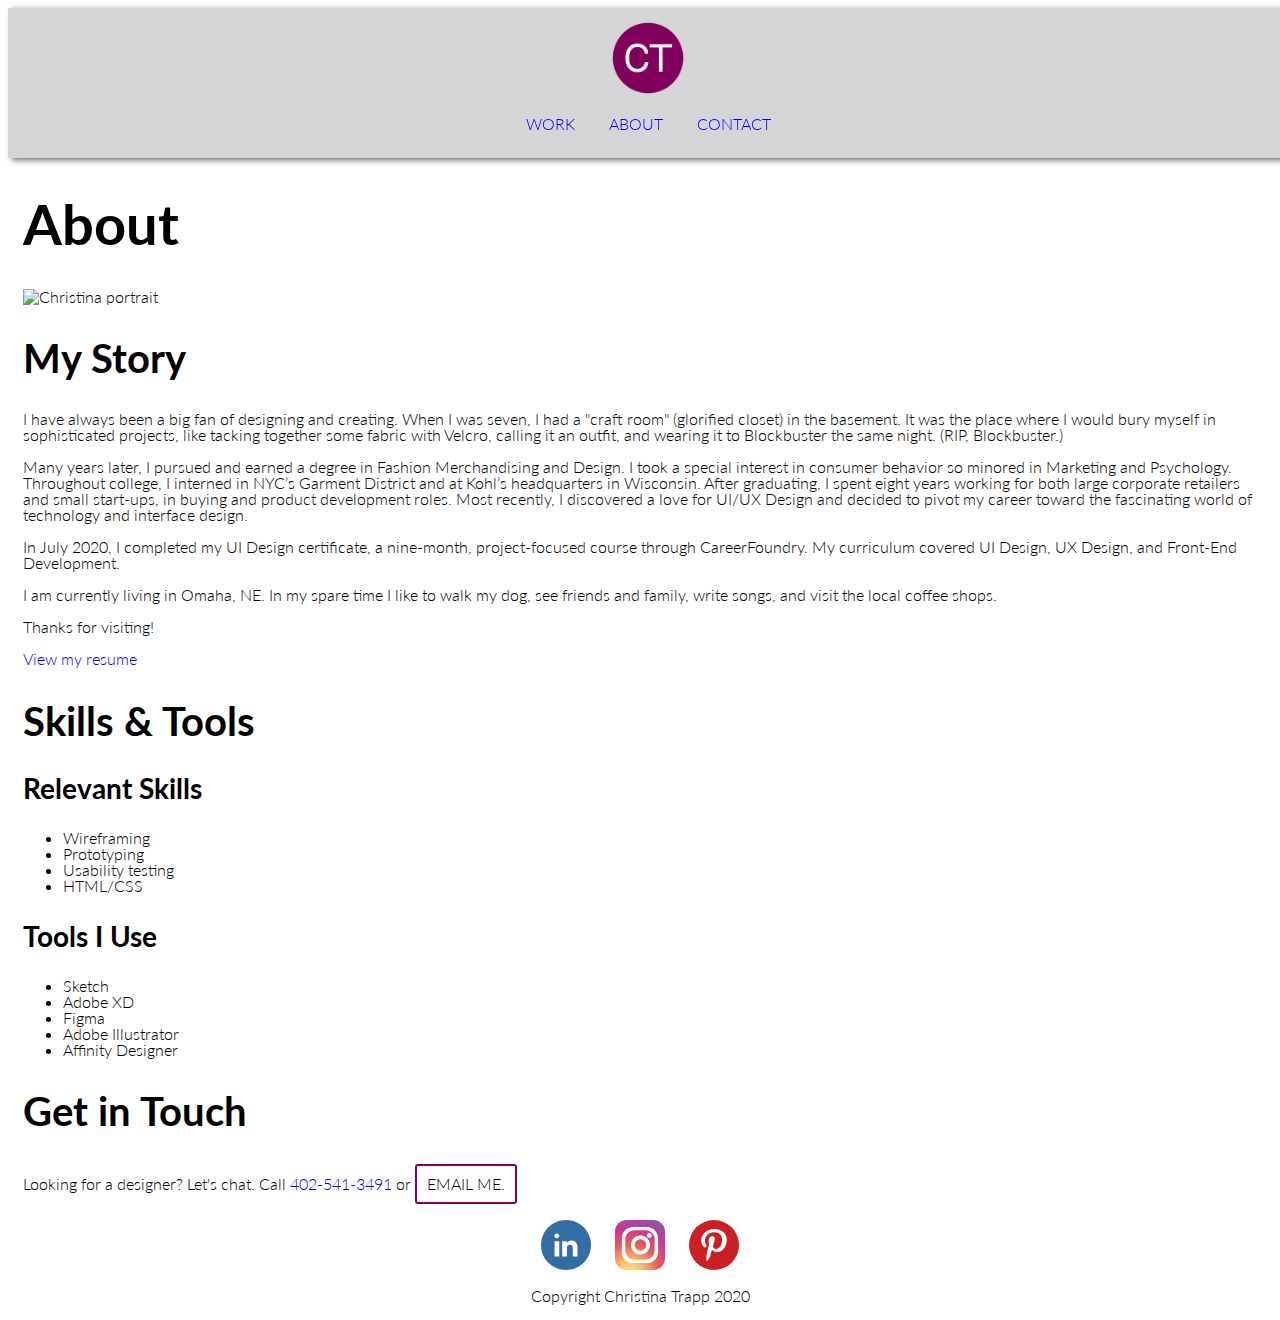
==== about.html @ 119eb8f2 "CSS updates" ====
<!DOCTYPE html>
<html lang="en" dir="ltr">

<head>
  <meta charset="utf-8">
  <link href="https://fonts.googleapis.com/css2?family=Lato:wght@300&display=swap" rel="stylesheet">
  <title>Christina Trapp: About</title>
  <link rel="stylesheet" type="text/css" href="https://cdnjs.cloudflare.com/ajax/libs/normalize/8.0.0/normalize.min.css">
  <link rel="stylesheet" type="text/css" href="css/style.css">
  <meta name="viewport" content="width=device-width, initial-scale=1">
</head>

<body>
  <header>
    <div class="container">
      <img class="logo" src="img/logo.png" alt="Christina Trapp Logo">
      <nav>
        <ul class="navigation">
          <li><a href="index.html">Work</a></li>
          <li><a href="about.html">About</a></li>
          <li><a href="#contact">Contact</a></li>
        </ul>
      </nav>
    </div>
  </header>

  <main>
    <div><!--open 1st orange container-->
      <div class="container"><!--open 1st yellow container-->
        <h1>About</h1>
      </div><!--close 1st yellow container-->
    </div><!--close 1st orange container-->

    <div><!--open 2nd orange container-->
      <div class="container"><!--open 2nd yellow container-->
        <picture>
            <img src="img/about/portrait.jpg" alt="Christina portrait">
        </picture>
      <div><!--open green row for columns-->
        <div><!--open column 1 for My Story-->
            <h2>My Story</h2>
          <p>I have always been a big fan of designing and creating. When I was seven, I had a "craft room" (glorified closet) in the basement. It was the place where I would bury myself in sophisticated projects, like tacking together some fabric with Velcro, calling it an outfit, and wearing it to Blockbuster the same night. (RIP, Blockbuster.)</p>
          <p>Many years later, I pursued and earned a degree in Fashion Merchandising and Design. I took a special interest in consumer behavior so minored in Marketing and Psychology. Throughout college, I interned in NYC’s Garment District and at Kohl’s headquarters in Wisconsin. After graduating, I spent eight years working for both large corporate retailers and small start-ups, in buying and product development roles. Most recently, I discovered a love for UI/UX Design and decided to pivot my career toward the fascinating world of technology and interface design.</p>
          <p>In July 2020, I completed my UI Design certificate, a nine-month, project-focused course through CareerFoundry. My curriculum covered UI Design, UX Design, and Front-End Development.</p>
          <p>I am currently living in Omaha, NE. In my spare time I like to walk my dog, see friends and family, write songs, and visit the local coffee shops.</p>
          <p>Thanks for visiting!</p>
          <a href="files/christinaresume.pdf">View my resume</a>
        </div><!--close column 1-->
        <div><!--open column 2 for Skills & Tools-->
          <h2>Skills & Tools</h2>
          <h3>Relevant Skills</h3>
          <ul>
            <li>Wireframing</li>
            <li>Prototyping</li>
            <li>Usability testing</li>
            <li>HTML/CSS</li>
            </ul>
          <h3>Tools I Use</h3>
          <ul>
            <li>Sketch</li>
            <li>Adobe XD</li>
            <li>Figma</li>
            <li>Adobe Illustrator</li>
            <li>Affinity Designer</li>
            </ul>

        </div><!--close column 2-->
      </div><!--close green row for columns-->
      </div><!--close 2nd yellow container-->
    </div><!--close 2nd orange container-->
  </main>
  <footer id="contact">
    <div class="container">
      <!--Start of container-->
      <h2>Get in Touch</h2>
      <p>
        Looking for a designer? Let's chat. Call <a href="tel:+14025413491">402-541-3491</a> or
        <a href="mailto:christinatrapp10@gmail.com" class="button contact">email me.</a>
      <div class="social">
        <!--Social Media Layout and Placeholders-->
        <a href="https://www.linkedin.com/in/christinatrapp/" target="_blank">
  <svg version="1.1" viewBox="0 0 60 60" xmlns="http://www.w3.org/2000/svg" xmlns:sketch="http://www.bohemiancoding.com/sketch/ns" xmlns:xlink="http://www.w3.org/1999/xlink"><title/><defs/><g fill="none" fill-rule="evenodd" id="flat" stroke="none" stroke-width="1"><g id="linkedin"><path d="M30,60 C46.5685433,60 60,46.5685433 60,30 C60,13.4314567 46.5685433,0 30,0 C13.4314567,0 0,13.4314567 0,30 C0,46.5685433 13.4314567,60 30,60 Z" fill="#346DA6" id="Linkedin"/><path d="M21.8830754,43.8231512 L21.8830754,25.5243389 L16.22737,25.5243389 L16.22737,43.8231512 L21.8830754,43.8231512 Z M21.8830754,19.0382145 C21.8493882,17.40066 20.7580156,16.1538462 18.9850543,16.1538462 C17.2116316,16.1538462 16.0528846,17.40066 16.0528846,19.0382145 C16.0528846,20.6402023 17.1779444,21.9230769 18.9172185,21.9230769 L18.9509057,21.9230769 C20.7580156,21.9230769 21.8830754,20.6402023 21.8830754,19.0382145 Z M31.1100418,43.8231517 L31.1100418,33.3973729 C31.1100418,32.8394014 31.1503704,32.28143 31.3144472,31.8836682 C31.7630341,30.7682778 32.7839561,29.6136637 34.498199,29.6136637 C36.7438958,29.6136637 38.152278,30.8881587 38.152278,33.3973727 L38.152278,43.8231516 L43.8461538,43.8231517 L43.8461538,33.1183872 C43.8461538,27.3839878 40.7850453,24.715669 36.7019099,24.715669 C33.3540813,24.715669 31.8845724,26.5873593 31.0686083,27.861302 L31.1094893,25.4139123 L25.425462,25.4139123 C25.5072241,27.1657215 25.425462,43.8231516 25.425462,43.8231516 L31.1100418,43.8231517 Z" fill="#FFFFFF"/></g></g></svg>
        </a>
        <a href="https://www.instagram.com/christina.trapp/" target="_blank">
          <svg id="Layer_1" style="enable-background:new 0 0 512 512;" version="1.1" viewBox="0 0 512 512" xml:space="preserve" xmlns="http://www.w3.org/2000/svg" xmlns:xlink="http://www.w3.org/1999/xlink"><style type="text/css">
          	.st0{fill:url(#SVGID_1_);}
          	.st1{fill:#FFFFFF;}
          </style><g><radialGradient cx="225.4737" cy="222.8046" gradientTransform="matrix(14.2175 0 0 14.2171 -3055.7039 -2615.9958)" gradientUnits="userSpaceOnUse" id="SVGID_1_" r="47.7212"><stop offset="9.693880e-02" style="stop-color:#FFD87A"/><stop offset="0.1426" style="stop-color:#FCCE78"/><stop offset="0.2263" style="stop-color:#F5B471"/><stop offset="0.3378" style="stop-color:#EB8D65"/><stop offset="0.449" style="stop-color:#E36058"/><stop offset="0.6786" style="stop-color:#CD3694"/><stop offset="1" style="stop-color:#6668B0"/></radialGradient><path class="st0" d="M512,395.1c0,64.6-52.3,116.9-116.9,116.9H116.9C52.3,512,0,459.7,0,395.1V117C0,52.4,52.4,0,117,0h276.3   C458.9,0,512,53.1,512,118.7V395.1z"/><g><path class="st1" d="M327.2,70.6H184.8c-63.1,0-114.3,51.2-114.3,114.3v142.3c0,63.1,51.1,114.2,114.3,114.2h142.3    c63.1,0,114.2-51.1,114.2-114.2V184.9C441.4,121.7,390.3,70.6,327.2,70.6z M405.8,313.5c0,51-41.3,92.3-92.3,92.3h-115    c-51,0-92.3-41.3-92.3-92.3v-115c0-51,41.3-92.3,92.3-92.3h115c51,0,92.3,41.4,92.3,92.3V313.5z"/><path class="st1" d="M261,159c-54,0-97.7,43.7-97.7,97.7c0,53.9,43.7,97.7,97.7,97.7c53.9,0,97.7-43.7,97.7-97.7    C358.6,202.7,314.9,159,261,159z M261,315.4c-32.5,0-58.8-26.3-58.8-58.8c0-32.5,26.3-58.8,58.8-58.8c32.4,0,58.8,26.3,58.8,58.8    C319.7,289.1,293.4,315.4,261,315.4z"/><path class="st1" d="M376.7,157.5c0,13.7-11.1,24.8-24.8,24.8c-13.7,0-24.8-11.1-24.8-24.8c0-13.7,11.1-24.9,24.8-24.9    C365.6,132.6,376.7,143.7,376.7,157.5z"/></g></g></svg>
        </a>
        <a href="https://www.pinterest.com/christinatrapp1/boards/" target="_blank">
<svg id="svg2" version="1.1" viewBox="0 0 500 500" xmlns="http://www.w3.org/2000/svg" xmlns:cc="http://creativecommons.org/ns#" xmlns:dc="http://purl.org/dc/elements/1.1/" xmlns:inkscape="http://www.inkscape.org/namespaces/inkscape" xmlns:rdf="http://www.w3.org/1999/02/22-rdf-syntax-ns#" xmlns:sodipodi="http://sodipodi.sourceforge.net/DTD/sodipodi-0.dtd" xmlns:svg="http://www.w3.org/2000/svg"><defs id="defs4"/><g id="layer1" transform="translate(0,-552.36218)"><rect height="500" id="rect2990-1" rx="250" ry="250" style="fill:#cb1f26;fill-opacity:1;stroke:none" width="500" x="0" y="552.36218"/><g id="layer1-9" transform="translate(-549.00515,80.294372)"/><g id="layer1-6" transform="translate(-575.71429,39.999999)"/><g id="layer1-1" transform="matrix(0.99974425,0,0,0.99974425,549.52522,-36.115804)"/><path d="m 257.72378,642.36218 c -90.09163,0 -135.50165,62.59564 -135.50165,114.81719 0,31.61319 12.33783,59.74008 38.81626,70.21138 4.34344,1.73558 8.24019,0.0814 9.50012,-4.57901 0.87531,-3.21402 2.94674,-11.33658 3.86846,-14.73702 1.26658,-4.60892 0.79735,-6.23287 -2.71055,-10.26328 -7.63253,-8.72286 -12.52647,-20.03436 -12.52647,-36.05307 0,-46.44916 35.83738,-88.02738 93.34324,-88.02738 50.92107,0 78.89569,30.15012 78.89569,70.4219 0,53.00578 -24.19134,97.76435 -60.10599,97.76435 -19.84057,0 -34.66937,-15.91232 -29.92142,-35.42148 5.69622,-23.28886 16.73705,-48.4154 16.73705,-65.23764 0,-15.04165 -8.37108,-27.57928 -25.60558,-27.57928 -20.27825,0 -36.52676,20.34385 -36.52676,47.57953 0,17.34933 6.02639,29.0793 6.02639,29.0793 0,0 -20.75451,85.23316 -24.39503,100.15911 -7.24128,29.72976 -1.10283,66.16621 -0.57895,69.84295 0.30503,2.18558 3.21338,2.69822 4.52637,1.05265 1.86335,-2.37197 26.03444,-31.27095 34.23725,-60.15863 2.32755,-8.17006 13.34227,-50.50061 13.34227,-50.50061 6.59142,12.18758 25.83917,22.89501 46.31635,22.89501 60.94747,0 102.31704,-53.85182 102.31704,-125.9489 0.007,-54.52922 -47.65452,-105.31707 -120.05409,-105.31707 z" id="rect2989" style="fill:#ffffff;fill-opacity:1;stroke:none"/></g></svg>
        </a>
      </div>
      <p class="center">Copyright Christina Trapp 2020</p>
    </div>
    <!--End of container-->
  </footer>

</body>

</html>
---- css/style.css ----
/*Colors used:
Primary color (White): #ffffff
Secondary color (Dark-Grey): #635D64
Secondary color (Light-Grey):#D5D4D6
Secondary color (Purple): #81005B
Secondary color (Bright-Purple): #EA00A5
Secondary color (Black): #000000
Hyperlink color (Blue): blue */


body{
  background-color: #ffffff;
  font-family: 'Lato', sans-serif; /*If Lato is unavailable it will default to the system's sans-serif font*/
  font-size: 16px; /*Sets the font size to 16px*/
  font-weight: 300;
  line-height: 1;
}

h1,
h2,
h3,
h4 {
  line-height:1;
  color: 000000
}

h1{
  font-size: 3.5em;
}

h2{
  font-size:2.5em;
}

h3{
  font-size: 1.75em;
}

h4{
  font-size: 1.4em;
}

img {
  width: 100%;
}

a {
  color: blue;
  text-decoration: none; /* No underlining */
}
a:visited { /* visited link */
  color: #635D64;
}
a:hover,
a:focus {
  color: #81005B;
  text-decoration: underline; /* Underlining when hovering over a link */
}
a:active { /* selected link */
  color: blue;
}
.button {
  display: inline-block; /* since the <a> tag is inline by default, we need to change this to inline-block, but more on this in the next exercise */
  background-color: #81005B;
 text-transform: uppercase;
  color: white; /* needed to override the default link color */
  padding: 10px;
  border-radius: 3px;
  border-bottom: 2px solid #81005B; /* width of the border, type, color */
  transition: 0.2s opacity;
}

.button:visited{
      color: #ffffff
}

.button:active {
    color: #81005B
}
.button.contact {
  background-color: transparent;
 color: black;
 text-transform: uppercase;
 border: 2px solid #81005B;
}
.button.contact:hover {
  background-color: ffffff;
  color: #81005B;
}
.button.contact:active {
  background-color: #ff7f50;
color: #994c30
}

/*Question for Becca: When do you use a dot vs a hyphen in class names? For example button.contact vs. button-secondary. */
/*Question for Becca: Why do you have to use a dot before some things on CSS stylesheet and not other times?*/

/* Layout styling */

*{
  box-sizing:border-box
}

.container{
  padding: 0 15px;
}

.row{
  margin: 25px, 0; /* 25px top and bottom, 0 left and right */
}

#work .row {padding-bottom: 25px; border-bottom: 1px solid #4a4a4a;}

#hero h1 {
  text-align: center; /* Centers text - Question, why is there not a dot before h1 here? */
}

.center{
  text-align: center;
}

.logo{
  max-width: 80px;
  text-align: center; /* This doesn't seem to center the image of the logo ?? */
}

header{
  text-align: center;
    background-color: #D5D4D6;
  padding: 10px 0;
box-shadow: 4px 2px 6px 0px rgba(50, 50, 50, 0.75);
position: fixed;
width: 100%;
}

nav > ul { /* Why is the forward carrot/arrow used here instead of a dot or dash? */
  list-style-type: none;
  padding: 0;
}

nav > ul > li {
  display: inline-block;
}

nav > ul > li > a {
  padding: 0 15px;
  text-transform: uppercase;
}

#hero {
  background-color: #ffffff;
  padding: 20px 0;
  display: inline-block;
  width: 100%
}

main {
  padding-top: 150px;
}

.social {
  text-align: center;
}

.social a {
  display: inline-block;
  width: 50px;
  margin: 0 10px;
}
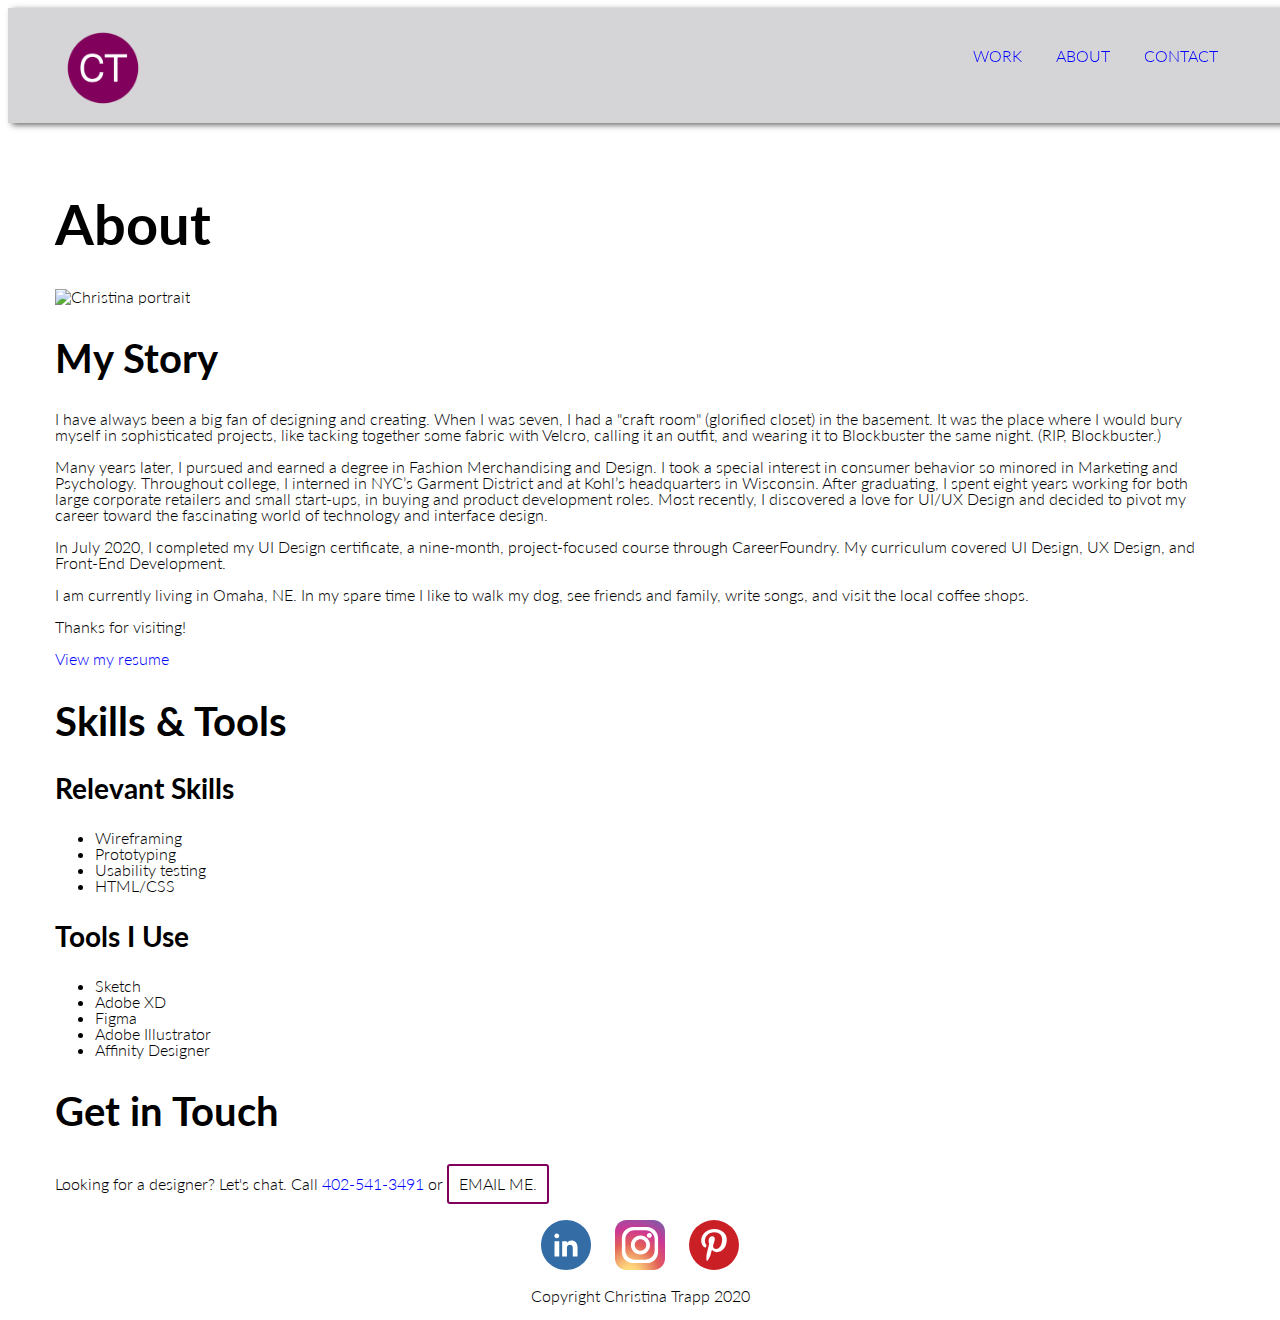
==== commit b1af933b: "Animation and Advanced CSS" ====
--- a/about.html
+++ b/about.html
@@ -48,6 +48,7 @@
         </div><!--close column 1-->
         <div><!--open column 2 for Skills & Tools-->
           <h2>Skills & Tools</h2>
+          <div col-md-6>
           <h3>Relevant Skills</h3>
           <ul>
             <li>Wireframing</li>
@@ -55,6 +56,8 @@
             <li>Usability testing</li>
             <li>HTML/CSS</li>
             </ul>
+          </div>
+          <div col-md-6>
           <h3>Tools I Use</h3>
           <ul>
             <li>Sketch</li>
@@ -63,6 +66,7 @@
             <li>Adobe Illustrator</li>
             <li>Affinity Designer</li>
             </ul>
+          </div>
 
         </div><!--close column 2-->
       </div><!--close green row for columns-->
--- a/css/style.css
+++ b/css/style.css
@@ -54,7 +54,7 @@
 a:hover,
 a:focus {
   color: #81005B;
-  text-decoration: underline; /* Underlining when hovering over a link */
+  text-decoration: none; /* Used to be underlined but didn't like that */
 }
 a:active { /* selected link */
   color: blue;
@@ -70,6 +70,10 @@
   transition: 0.2s opacity;
 }
 
+.button:hover {
+  opacity: 0.8;
+}
+
 .button:visited{
       color: #ffffff
 }
@@ -89,7 +93,7 @@
 }
 .button.contact:active {
   background-color: #ff7f50;
-color: #994c30
+color: #994c30;
 }
 
 /*Question for Becca: When do you use a dot vs a hyphen in class names? For example button.contact vs. button-secondary. */
@@ -151,7 +155,8 @@
   background-color: #ffffff;
   padding: 20px 0;
   display: inline-block;
-  width: 100%
+  text-align: center;
+  width: 100%;
 }
 
 main {
@@ -167,3 +172,93 @@
   width: 50px;
   margin: 0 10px;
 }
+
+/* MEDIA QUERIES */
+
+/* ==============================
+Medium devices (640px and larger)
+================================= */
+@media only screen and (min-width: 640px) {
+header {text-align: unset;
+padding: 20px 0 13px;}
+
+nav {
+  width: auto;
+  float: right;
+  margin-top: 4px;
+}
+
+#hero span {
+  display: block;
+}
+
+.col-md-6 { /* Stands for column, medium screen size, 6 column span (grid layout out of 12 columns)*/
+  width: 50%;
+}
+}
+/* ==============================
+Large devices (1024px or larger)
+================================= */
+@media only screen and (min-width: 1024px) {
+
+.container {
+  max-width: 1200px;
+  margin-left: auto;
+  margin-right: auto;
+}
+
+.col-lg-7 {
+  width: 60%
+}
+
+.col-lg-5 {
+  width: 40%
+}
+}
+/* ==============================
+X-large devices (1440px or larger)
+================================= */
+@media only screen and (min-width: 1440px) {
+}
+
+[class*="col-"]{
+  float: left;
+  padding: 10px;
+}
+
+.row::after {
+  content: "";
+  clear: both;
+  display: table;
+}
+
+#berlin.picture {
+  width: 100%, max-width 100%, height: auto
+}
+
+@keyframes color-change {
+  from {fill: #edc655;}
+  to {fill: #f76414;}
+}
+
+.sun {
+  animation: 4s color-change infinite alternate linear;
+}
+
+@keyframes cloud-move {
+  from {transform: translate(0, 50px);}
+  to {transform: translate(200px,50px);}
+}
+
+.cloud-front {
+  animation: 15s cloud-move infinite alternate linear;
+}
+
+@keyframes cloud-move-reverse {
+  from {transform: translate(446px, 48px);}
+  to {transform: translate(100px, 48px);}
+}
+
+.cloud-back {
+  animation: 30s cloud-move-reverse infinite alternate linear;
+}
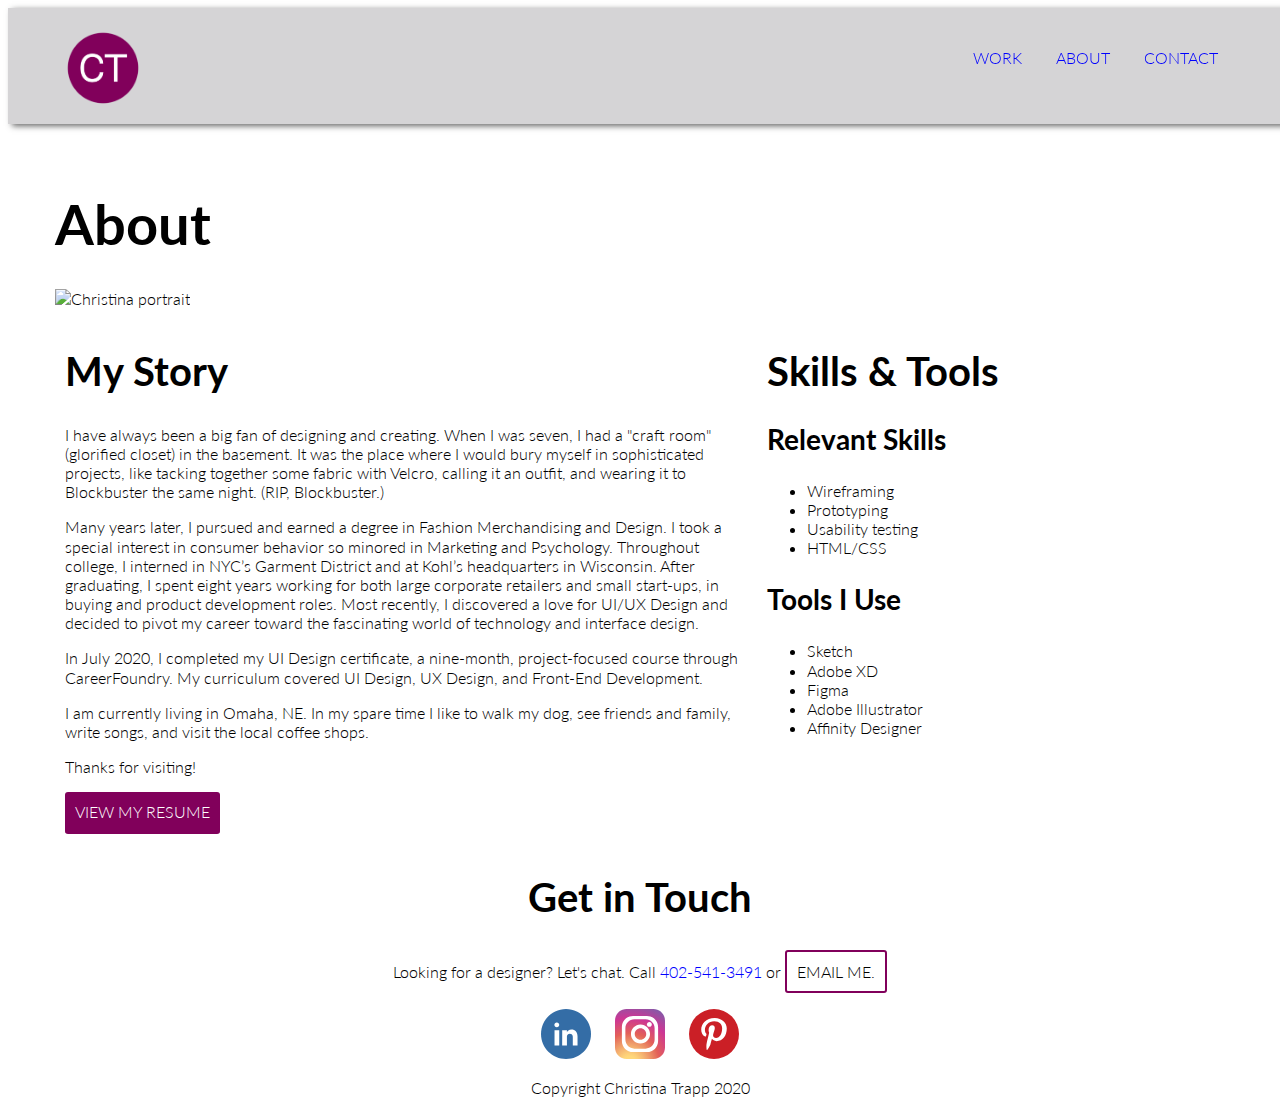
==== commit 7a4c9874: "1.8 Revisions" ====
--- a/about.html
+++ b/about.html
@@ -34,19 +34,19 @@
     <div><!--open 2nd orange container-->
       <div class="container"><!--open 2nd yellow container-->
         <picture>
-            <img src="img/about/portrait.jpg" alt="Christina portrait">
+            <img src="img/about/portrait.jpg" class="profilepic" alt="Christina portrait">
         </picture>
-      <div><!--open green row for columns-->
-        <div><!--open column 1 for My Story-->
+      <div class="row"><!--open green row for columns-->
+        <div class="column col-md-6 col-lg-7"><!--open column 1 for My Story-->
             <h2>My Story</h2>
           <p>I have always been a big fan of designing and creating. When I was seven, I had a "craft room" (glorified closet) in the basement. It was the place where I would bury myself in sophisticated projects, like tacking together some fabric with Velcro, calling it an outfit, and wearing it to Blockbuster the same night. (RIP, Blockbuster.)</p>
           <p>Many years later, I pursued and earned a degree in Fashion Merchandising and Design. I took a special interest in consumer behavior so minored in Marketing and Psychology. Throughout college, I interned in NYC’s Garment District and at Kohl’s headquarters in Wisconsin. After graduating, I spent eight years working for both large corporate retailers and small start-ups, in buying and product development roles. Most recently, I discovered a love for UI/UX Design and decided to pivot my career toward the fascinating world of technology and interface design.</p>
           <p>In July 2020, I completed my UI Design certificate, a nine-month, project-focused course through CareerFoundry. My curriculum covered UI Design, UX Design, and Front-End Development.</p>
           <p>I am currently living in Omaha, NE. In my spare time I like to walk my dog, see friends and family, write songs, and visit the local coffee shops.</p>
           <p>Thanks for visiting!</p>
-          <a href="files/christinaresume.pdf">View my resume</a>
+          <a href="files/christinaresume.pdf" class="button">View my resume</a>
         </div><!--close column 1-->
-        <div><!--open column 2 for Skills & Tools-->
+        <div class="column col-md-6 col-lg-5"><!--open column 2 for Skills & Tools-->
           <h2>Skills & Tools</h2>
           <div col-md-6>
           <h3>Relevant Skills</h3>
@@ -73,7 +73,7 @@
       </div><!--close 2nd yellow container-->
     </div><!--close 2nd orange container-->
   </main>
-  <footer id="contact">
+  <footer id="contact" class="center">
     <div class="container">
       <!--Start of container-->
       <h2>Get in Touch</h2>
--- a/css/style.css
+++ b/css/style.css
@@ -13,7 +13,7 @@
   font-family: 'Lato', sans-serif; /*If Lato is unavailable it will default to the system's sans-serif font*/
   font-size: 16px; /*Sets the font size to 16px*/
   font-weight: 300;
-  line-height: 1;
+  line-height: 1.2;
 }
 
 h1,
@@ -42,6 +42,10 @@
 
 img {
   width: 100%;
+}
+
+.profilepic {
+  width: 30%;
 }
 
 a {
@@ -72,6 +76,7 @@
 
 .button:hover {
   opacity: 0.8;
+  color: white;
 }
 
 .button:visited{
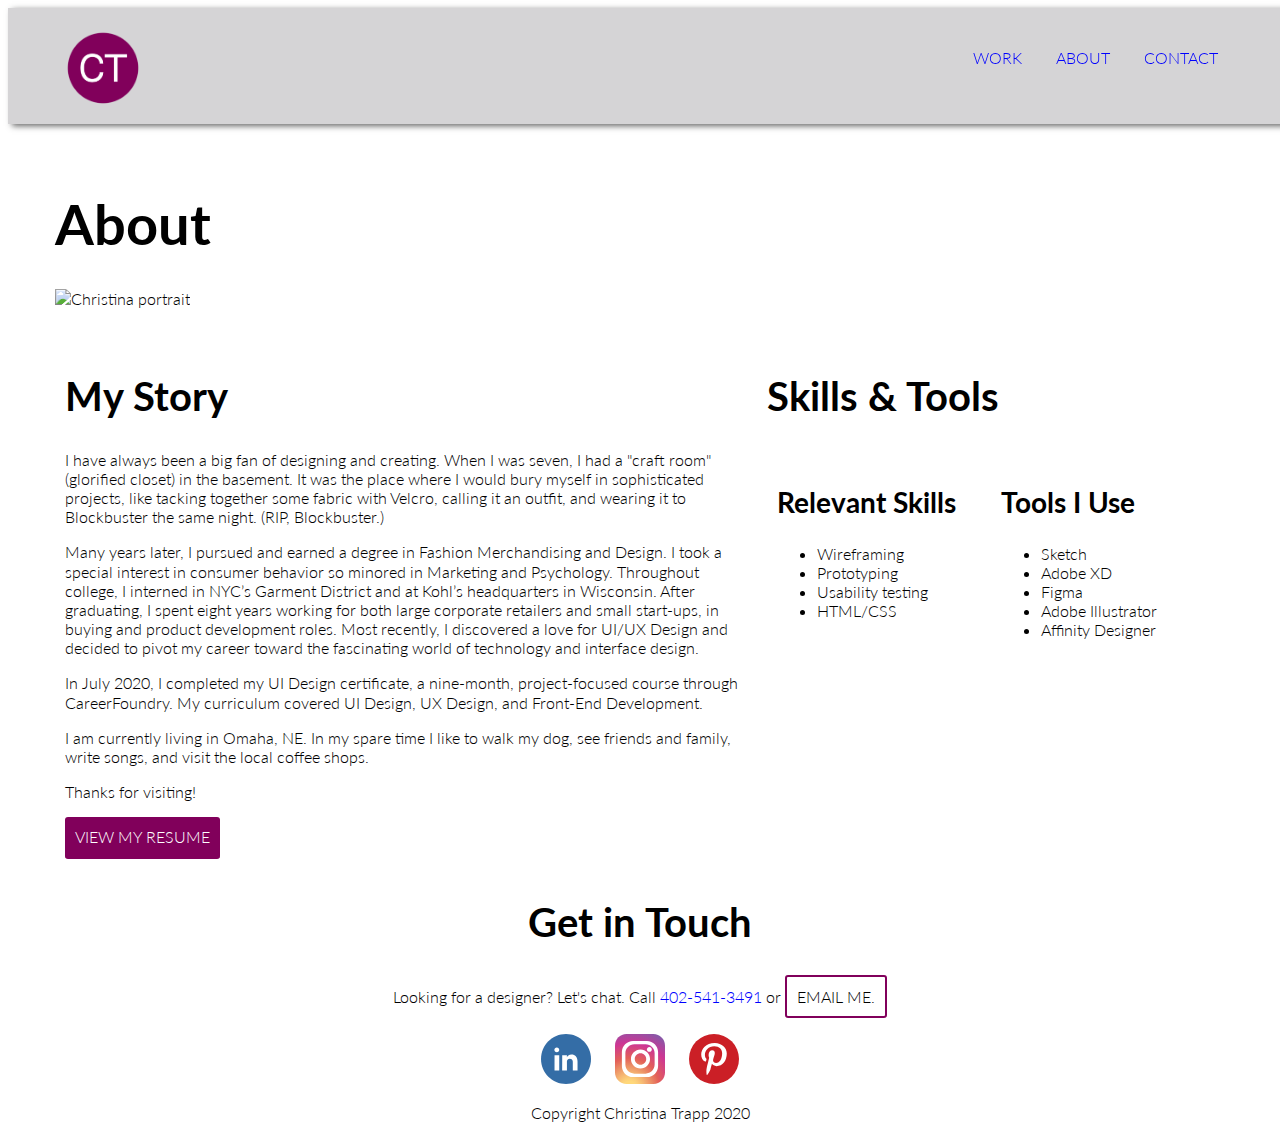
==== commit bad5bc06: "Javascript 2.5 Lesson" ====
--- a/about.html
+++ b/about.html
@@ -2,6 +2,7 @@
 <html lang="en" dir="ltr">
 
 <head>
+  <script src="https://kit.fontawesome.com/9e113bc778.js" crossorigin="anonymous"></script>
   <meta charset="utf-8">
   <link href="https://fonts.googleapis.com/css2?family=Lato:wght@300&display=swap" rel="stylesheet">
   <title>Christina Trapp: About</title>
@@ -13,65 +14,85 @@
 <body>
   <header>
     <div class="container">
-      <img class="logo" src="img/logo.png" alt="Christina Trapp Logo">
-      <nav>
-        <ul class="navigation">
-          <li><a href="index.html">Work</a></li>
-          <li><a href="about.html">About</a></li>
-          <li><a href="#contact">Contact</a></li>
-        </ul>
-      </nav>
+      <div class="navtoggle" id="myNavtoggle">
+        <img class="logo" src="img/logo.png" alt="Christina Trapp Logo">
+        <nav>
+          <ul class="navigation">
+            <li><a href="index.html">Work</a></li>
+            <li><a href="about.html">About</a></li>
+            <li><a href="#contact" onclick="menuToggle()">Contact</a></li>
+            <li><a href="javascript:void(0);" class="icon" onclick="menuToggle()"><i class="fas fa-bars"></i></a></li>
+          </ul>
+        </nav>
+      </div>
     </div>
   </header>
 
   <main>
-    <div><!--open 1st orange container-->
-      <div class="container"><!--open 1st yellow container-->
+    <div>
+      <!--open 1st orange container-->
+      <div class="container">
+        <!--open 1st yellow container-->
         <h1>About</h1>
-      </div><!--close 1st yellow container-->
-    </div><!--close 1st orange container-->
+      </div>
+      <!--close 1st yellow container-->
+    </div>
+    <!--close 1st orange container-->
 
-    <div><!--open 2nd orange container-->
-      <div class="container"><!--open 2nd yellow container-->
+    <div>
+      <!--open 2nd orange container-->
+      <div class="container">
+        <!--open 2nd yellow container-->
         <picture>
-            <img src="img/about/portrait.jpg" class="profilepic" alt="Christina portrait">
+          <img src="img/about/portrait.jpg" class="profilepic" alt="Christina portrait">
         </picture>
-      <div class="row"><!--open green row for columns-->
-        <div class="column col-md-6 col-lg-7"><!--open column 1 for My Story-->
+        <div class="row">
+          <!--open green row for columns-->
+          <div class="column col-md-6 col-lg-7">
+            <!--open column 1 for My Story-->
             <h2>My Story</h2>
-          <p>I have always been a big fan of designing and creating. When I was seven, I had a "craft room" (glorified closet) in the basement. It was the place where I would bury myself in sophisticated projects, like tacking together some fabric with Velcro, calling it an outfit, and wearing it to Blockbuster the same night. (RIP, Blockbuster.)</p>
-          <p>Many years later, I pursued and earned a degree in Fashion Merchandising and Design. I took a special interest in consumer behavior so minored in Marketing and Psychology. Throughout college, I interned in NYC’s Garment District and at Kohl’s headquarters in Wisconsin. After graduating, I spent eight years working for both large corporate retailers and small start-ups, in buying and product development roles. Most recently, I discovered a love for UI/UX Design and decided to pivot my career toward the fascinating world of technology and interface design.</p>
-          <p>In July 2020, I completed my UI Design certificate, a nine-month, project-focused course through CareerFoundry. My curriculum covered UI Design, UX Design, and Front-End Development.</p>
-          <p>I am currently living in Omaha, NE. In my spare time I like to walk my dog, see friends and family, write songs, and visit the local coffee shops.</p>
-          <p>Thanks for visiting!</p>
-          <a href="files/christinaresume.pdf" class="button">View my resume</a>
-        </div><!--close column 1-->
-        <div class="column col-md-6 col-lg-5"><!--open column 2 for Skills & Tools-->
-          <h2>Skills & Tools</h2>
-          <div col-md-6>
-          <h3>Relevant Skills</h3>
-          <ul>
-            <li>Wireframing</li>
-            <li>Prototyping</li>
-            <li>Usability testing</li>
-            <li>HTML/CSS</li>
-            </ul>
+            <p>I have always been a big fan of designing and creating. When I was seven, I had a "craft room" (glorified closet) in the basement. It was the place where I would bury myself in sophisticated projects, like tacking together some fabric
+              with Velcro, calling it an outfit, and wearing it to Blockbuster the same night. (RIP, Blockbuster.)</p>
+            <p>Many years later, I pursued and earned a degree in Fashion Merchandising and Design. I took a special interest in consumer behavior so minored in Marketing and Psychology. Throughout college, I interned in NYC’s Garment District and at
+              Kohl’s headquarters in Wisconsin. After graduating, I spent eight years working for both large corporate retailers and small start-ups, in buying and product development roles. Most recently, I discovered a love for UI/UX Design and
+              decided to pivot my career toward the fascinating world of technology and interface design.</p>
+            <p>In July 2020, I completed my UI Design certificate, a nine-month, project-focused course through CareerFoundry. My curriculum covered UI Design, UX Design, and Front-End Development.</p>
+            <p>I am currently living in Omaha, NE. In my spare time I like to walk my dog, see friends and family, write songs, and visit the local coffee shops.</p>
+            <p>Thanks for visiting!</p>
+            <a href="files/christinaresume.pdf" class="button">View my resume</a>
           </div>
-          <div col-md-6>
-          <h3>Tools I Use</h3>
-          <ul>
-            <li>Sketch</li>
-            <li>Adobe XD</li>
-            <li>Figma</li>
-            <li>Adobe Illustrator</li>
-            <li>Affinity Designer</li>
-            </ul>
+          <!--close column 1-->
+          <div class="column col-md-6 col-lg-5">
+            <!--open column 2 for Skills & Tools-->
+            <h2>Skills & Tools</h2>
+            <div class="col-md-6">
+              <h3>Relevant Skills</h3>
+              <ul>
+                <li>Wireframing</li>
+                <li>Prototyping</li>
+                <li>Usability testing</li>
+                <li>HTML/CSS</li>
+              </ul>
+            </div> 
+            <div class="col-md-6">
+              <h3>Tools I Use</h3>
+              <ul>
+                <li>Sketch</li>
+                <li>Adobe XD</li>
+                <li>Figma</li>
+                <li>Adobe Illustrator</li>
+                <li>Affinity Designer</li>
+              </ul>
+            </div>
+
           </div>
-
-        </div><!--close column 2-->
-      </div><!--close green row for columns-->
-      </div><!--close 2nd yellow container-->
-    </div><!--close 2nd orange container-->
+          <!--close column 2-->
+        </div>
+        <!--close green row for columns-->
+      </div>
+      <!--close 2nd yellow container-->
+    </div>
+    <!--close 2nd orange container-->
   </main>
   <footer id="contact" class="center">
     <div class="container">
@@ -83,16 +104,64 @@
       <div class="social">
         <!--Social Media Layout and Placeholders-->
         <a href="https://www.linkedin.com/in/christinatrapp/" target="_blank">
-  <svg version="1.1" viewBox="0 0 60 60" xmlns="http://www.w3.org/2000/svg" xmlns:sketch="http://www.bohemiancoding.com/sketch/ns" xmlns:xlink="http://www.w3.org/1999/xlink"><title/><defs/><g fill="none" fill-rule="evenodd" id="flat" stroke="none" stroke-width="1"><g id="linkedin"><path d="M30,60 C46.5685433,60 60,46.5685433 60,30 C60,13.4314567 46.5685433,0 30,0 C13.4314567,0 0,13.4314567 0,30 C0,46.5685433 13.4314567,60 30,60 Z" fill="#346DA6" id="Linkedin"/><path d="M21.8830754,43.8231512 L21.8830754,25.5243389 L16.22737,25.5243389 L16.22737,43.8231512 L21.8830754,43.8231512 Z M21.8830754,19.0382145 C21.8493882,17.40066 20.7580156,16.1538462 18.9850543,16.1538462 C17.2116316,16.1538462 16.0528846,17.40066 16.0528846,19.0382145 C16.0528846,20.6402023 17.1779444,21.9230769 18.9172185,21.9230769 L18.9509057,21.9230769 C20.7580156,21.9230769 21.8830754,20.6402023 21.8830754,19.0382145 Z M31.1100418,43.8231517 L31.1100418,33.3973729 C31.1100418,32.8394014 31.1503704,32.28143 31.3144472,31.8836682 C31.7630341,30.7682778 32.7839561,29.6136637 34.498199,29.6136637 C36.7438958,29.6136637 38.152278,30.8881587 38.152278,33.3973727 L38.152278,43.8231516 L43.8461538,43.8231517 L43.8461538,33.1183872 C43.8461538,27.3839878 40.7850453,24.715669 36.7019099,24.715669 C33.3540813,24.715669 31.8845724,26.5873593 31.0686083,27.861302 L31.1094893,25.4139123 L25.425462,25.4139123 C25.5072241,27.1657215 25.425462,43.8231516 25.425462,43.8231516 L31.1100418,43.8231517 Z" fill="#FFFFFF"/></g></g></svg>
+          <svg version="1.1" viewBox="0 0 60 60" xmlns="http://www.w3.org/2000/svg" xmlns:xlink="http://www.w3.org/1999/xlink">
+            <title />
+            <defs />
+            <g fill="none" fill-rule="evenodd" id="flat" stroke="none" stroke-width="1">
+              <g id="linkedin">
+                <path d="M30,60 C46.5685433,60 60,46.5685433 60,30 C60,13.4314567 46.5685433,0 30,0 C13.4314567,0 0,13.4314567 0,30 C0,46.5685433 13.4314567,60 30,60 Z" fill="#346DA6" id="Linkedin" />
+                <path
+                  d="M21.8830754,43.8231512 L21.8830754,25.5243389 L16.22737,25.5243389 L16.22737,43.8231512 L21.8830754,43.8231512 Z M21.8830754,19.0382145 C21.8493882,17.40066 20.7580156,16.1538462 18.9850543,16.1538462 C17.2116316,16.1538462 16.0528846,17.40066 16.0528846,19.0382145 C16.0528846,20.6402023 17.1779444,21.9230769 18.9172185,21.9230769 L18.9509057,21.9230769 C20.7580156,21.9230769 21.8830754,20.6402023 21.8830754,19.0382145 Z M31.1100418,43.8231517 L31.1100418,33.3973729 C31.1100418,32.8394014 31.1503704,32.28143 31.3144472,31.8836682 C31.7630341,30.7682778 32.7839561,29.6136637 34.498199,29.6136637 C36.7438958,29.6136637 38.152278,30.8881587 38.152278,33.3973727 L38.152278,43.8231516 L43.8461538,43.8231517 L43.8461538,33.1183872 C43.8461538,27.3839878 40.7850453,24.715669 36.7019099,24.715669 C33.3540813,24.715669 31.8845724,26.5873593 31.0686083,27.861302 L31.1094893,25.4139123 L25.425462,25.4139123 C25.5072241,27.1657215 25.425462,43.8231516 25.425462,43.8231516 L31.1100418,43.8231517 Z"
+                  fill="#FFFFFF" />
+              </g>
+            </g>
+          </svg>
         </a>
         <a href="https://www.instagram.com/christina.trapp/" target="_blank">
-          <svg id="Layer_1" style="enable-background:new 0 0 512 512;" version="1.1" viewBox="0 0 512 512" xml:space="preserve" xmlns="http://www.w3.org/2000/svg" xmlns:xlink="http://www.w3.org/1999/xlink"><style type="text/css">
-          	.st0{fill:url(#SVGID_1_);}
-          	.st1{fill:#FFFFFF;}
-          </style><g><radialGradient cx="225.4737" cy="222.8046" gradientTransform="matrix(14.2175 0 0 14.2171 -3055.7039 -2615.9958)" gradientUnits="userSpaceOnUse" id="SVGID_1_" r="47.7212"><stop offset="9.693880e-02" style="stop-color:#FFD87A"/><stop offset="0.1426" style="stop-color:#FCCE78"/><stop offset="0.2263" style="stop-color:#F5B471"/><stop offset="0.3378" style="stop-color:#EB8D65"/><stop offset="0.449" style="stop-color:#E36058"/><stop offset="0.6786" style="stop-color:#CD3694"/><stop offset="1" style="stop-color:#6668B0"/></radialGradient><path class="st0" d="M512,395.1c0,64.6-52.3,116.9-116.9,116.9H116.9C52.3,512,0,459.7,0,395.1V117C0,52.4,52.4,0,117,0h276.3   C458.9,0,512,53.1,512,118.7V395.1z"/><g><path class="st1" d="M327.2,70.6H184.8c-63.1,0-114.3,51.2-114.3,114.3v142.3c0,63.1,51.1,114.2,114.3,114.2h142.3    c63.1,0,114.2-51.1,114.2-114.2V184.9C441.4,121.7,390.3,70.6,327.2,70.6z M405.8,313.5c0,51-41.3,92.3-92.3,92.3h-115    c-51,0-92.3-41.3-92.3-92.3v-115c0-51,41.3-92.3,92.3-92.3h115c51,0,92.3,41.4,92.3,92.3V313.5z"/><path class="st1" d="M261,159c-54,0-97.7,43.7-97.7,97.7c0,53.9,43.7,97.7,97.7,97.7c53.9,0,97.7-43.7,97.7-97.7    C358.6,202.7,314.9,159,261,159z M261,315.4c-32.5,0-58.8-26.3-58.8-58.8c0-32.5,26.3-58.8,58.8-58.8c32.4,0,58.8,26.3,58.8,58.8    C319.7,289.1,293.4,315.4,261,315.4z"/><path class="st1" d="M376.7,157.5c0,13.7-11.1,24.8-24.8,24.8c-13.7,0-24.8-11.1-24.8-24.8c0-13.7,11.1-24.9,24.8-24.9    C365.6,132.6,376.7,143.7,376.7,157.5z"/></g></g></svg>
+          <svg id="Layer_1" style="enable-background:new 0 0 512 512;" version="1.1" viewBox="0 0 512 512" xml:space="preserve" xmlns="http://www.w3.org/2000/svg" xmlns:xlink="http://www.w3.org/1999/xlink">
+            <style type="text/css">
+              .st0 {
+                fill: url(#SVGID_1_);
+              }
+
+              .st1 {
+                fill: #FFFFFF;
+              }
+            </style>
+            <g>
+              <radialGradient cx="225.4737" cy="222.8046" gradientTransform="matrix(14.2175 0 0 14.2171 -3055.7039 -2615.9958)" gradientUnits="userSpaceOnUse" id="SVGID_1_" r="47.7212">
+                <stop offset="9.693880e-02" style="stop-color:#FFD87A" />
+                <stop offset="0.1426" style="stop-color:#FCCE78" />
+                <stop offset="0.2263" style="stop-color:#F5B471" />
+                <stop offset="0.3378" style="stop-color:#EB8D65" />
+                <stop offset="0.449" style="stop-color:#E36058" />
+                <stop offset="0.6786" style="stop-color:#CD3694" />
+                <stop offset="1" style="stop-color:#6668B0" />
+              </radialGradient>
+              <path class="st0" d="M512,395.1c0,64.6-52.3,116.9-116.9,116.9H116.9C52.3,512,0,459.7,0,395.1V117C0,52.4,52.4,0,117,0h276.3   C458.9,0,512,53.1,512,118.7V395.1z" />
+              <g>
+                <path class="st1"
+                  d="M327.2,70.6H184.8c-63.1,0-114.3,51.2-114.3,114.3v142.3c0,63.1,51.1,114.2,114.3,114.2h142.3    c63.1,0,114.2-51.1,114.2-114.2V184.9C441.4,121.7,390.3,70.6,327.2,70.6z M405.8,313.5c0,51-41.3,92.3-92.3,92.3h-115    c-51,0-92.3-41.3-92.3-92.3v-115c0-51,41.3-92.3,92.3-92.3h115c51,0,92.3,41.4,92.3,92.3V313.5z" />
+                <path class="st1"
+                  d="M261,159c-54,0-97.7,43.7-97.7,97.7c0,53.9,43.7,97.7,97.7,97.7c53.9,0,97.7-43.7,97.7-97.7    C358.6,202.7,314.9,159,261,159z M261,315.4c-32.5,0-58.8-26.3-58.8-58.8c0-32.5,26.3-58.8,58.8-58.8c32.4,0,58.8,26.3,58.8,58.8    C319.7,289.1,293.4,315.4,261,315.4z" />
+                <path class="st1" d="M376.7,157.5c0,13.7-11.1,24.8-24.8,24.8c-13.7,0-24.8-11.1-24.8-24.8c0-13.7,11.1-24.9,24.8-24.9    C365.6,132.6,376.7,143.7,376.7,157.5z" />
+              </g>
+            </g>
+          </svg>
         </a>
         <a href="https://www.pinterest.com/christinatrapp1/boards/" target="_blank">
-<svg id="svg2" version="1.1" viewBox="0 0 500 500" xmlns="http://www.w3.org/2000/svg" xmlns:cc="http://creativecommons.org/ns#" xmlns:dc="http://purl.org/dc/elements/1.1/" xmlns:inkscape="http://www.inkscape.org/namespaces/inkscape" xmlns:rdf="http://www.w3.org/1999/02/22-rdf-syntax-ns#" xmlns:sodipodi="http://sodipodi.sourceforge.net/DTD/sodipodi-0.dtd" xmlns:svg="http://www.w3.org/2000/svg"><defs id="defs4"/><g id="layer1" transform="translate(0,-552.36218)"><rect height="500" id="rect2990-1" rx="250" ry="250" style="fill:#cb1f26;fill-opacity:1;stroke:none" width="500" x="0" y="552.36218"/><g id="layer1-9" transform="translate(-549.00515,80.294372)"/><g id="layer1-6" transform="translate(-575.71429,39.999999)"/><g id="layer1-1" transform="matrix(0.99974425,0,0,0.99974425,549.52522,-36.115804)"/><path d="m 257.72378,642.36218 c -90.09163,0 -135.50165,62.59564 -135.50165,114.81719 0,31.61319 12.33783,59.74008 38.81626,70.21138 4.34344,1.73558 8.24019,0.0814 9.50012,-4.57901 0.87531,-3.21402 2.94674,-11.33658 3.86846,-14.73702 1.26658,-4.60892 0.79735,-6.23287 -2.71055,-10.26328 -7.63253,-8.72286 -12.52647,-20.03436 -12.52647,-36.05307 0,-46.44916 35.83738,-88.02738 93.34324,-88.02738 50.92107,0 78.89569,30.15012 78.89569,70.4219 0,53.00578 -24.19134,97.76435 -60.10599,97.76435 -19.84057,0 -34.66937,-15.91232 -29.92142,-35.42148 5.69622,-23.28886 16.73705,-48.4154 16.73705,-65.23764 0,-15.04165 -8.37108,-27.57928 -25.60558,-27.57928 -20.27825,0 -36.52676,20.34385 -36.52676,47.57953 0,17.34933 6.02639,29.0793 6.02639,29.0793 0,0 -20.75451,85.23316 -24.39503,100.15911 -7.24128,29.72976 -1.10283,66.16621 -0.57895,69.84295 0.30503,2.18558 3.21338,2.69822 4.52637,1.05265 1.86335,-2.37197 26.03444,-31.27095 34.23725,-60.15863 2.32755,-8.17006 13.34227,-50.50061 13.34227,-50.50061 6.59142,12.18758 25.83917,22.89501 46.31635,22.89501 60.94747,0 102.31704,-53.85182 102.31704,-125.9489 0.007,-54.52922 -47.65452,-105.31707 -120.05409,-105.31707 z" id="rect2989" style="fill:#ffffff;fill-opacity:1;stroke:none"/></g></svg>
+          <svg id="svg2" version="1.1" viewBox="0 0 500 500" xmlns="http://www.w3.org/2000/svg">
+            <defs id="defs4" />
+            <g id="layer1" transform="translate(0,-552.36218)">
+              <rect height="500" id="rect2990-1" rx="250" ry="250" style="fill:#cb1f26;fill-opacity:1;stroke:none" width="500" x="0" y="552.36218" />
+              <g id="layer1-9" transform="translate(-549.00515,80.294372)" />
+              <g id="layer1-6" transform="translate(-575.71429,39.999999)" />
+              <g id="layer1-1" transform="matrix(0.99974425,0,0,0.99974425,549.52522,-36.115804)" />
+              <path
+                d="m 257.72378,642.36218 c -90.09163,0 -135.50165,62.59564 -135.50165,114.81719 0,31.61319 12.33783,59.74008 38.81626,70.21138 4.34344,1.73558 8.24019,0.0814 9.50012,-4.57901 0.87531,-3.21402 2.94674,-11.33658 3.86846,-14.73702 1.26658,-4.60892 0.79735,-6.23287 -2.71055,-10.26328 -7.63253,-8.72286 -12.52647,-20.03436 -12.52647,-36.05307 0,-46.44916 35.83738,-88.02738 93.34324,-88.02738 50.92107,0 78.89569,30.15012 78.89569,70.4219 0,53.00578 -24.19134,97.76435 -60.10599,97.76435 -19.84057,0 -34.66937,-15.91232 -29.92142,-35.42148 5.69622,-23.28886 16.73705,-48.4154 16.73705,-65.23764 0,-15.04165 -8.37108,-27.57928 -25.60558,-27.57928 -20.27825,0 -36.52676,20.34385 -36.52676,47.57953 0,17.34933 6.02639,29.0793 6.02639,29.0793 0,0 -20.75451,85.23316 -24.39503,100.15911 -7.24128,29.72976 -1.10283,66.16621 -0.57895,69.84295 0.30503,2.18558 3.21338,2.69822 4.52637,1.05265 1.86335,-2.37197 26.03444,-31.27095 34.23725,-60.15863 2.32755,-8.17006 13.34227,-50.50061 13.34227,-50.50061 6.59142,12.18758 25.83917,22.89501 46.31635,22.89501 60.94747,0 102.31704,-53.85182 102.31704,-125.9489 0.007,-54.52922 -47.65452,-105.31707 -120.05409,-105.31707 z"
+                id="rect2989" style="fill:#ffffff;fill-opacity:1;stroke:none" />
+            </g>
+          </svg>
         </a>
       </div>
       <p class="center">Copyright Christina Trapp 2020</p>
@@ -100,6 +169,8 @@
     <!--End of container-->
   </footer>
 
+  <script src="https://code.jquery.com/jquery-3.5.1.min.js" integrity="sha256-9/aliU8dGd2tb6OSsuzixeV4y/faTqgFtohetphbbj0=" crossorigin="anonymous"></script>
+  <script src="js/script.js"></script>
 </body>
 
 </html>
--- a/css/style.css
+++ b/css/style.css
@@ -21,7 +21,7 @@
 h3,
 h4 {
   line-height:1;
-  color: 000000
+  color: #000000
 }
 
 h1{
@@ -93,7 +93,7 @@
  border: 2px solid #81005B;
 }
 .button.contact:hover {
-  background-color: ffffff;
+  background-color: #ffffff;
   color: #81005B;
 }
 .button.contact:active {
@@ -104,7 +104,7 @@
 /*Question for Becca: When do you use a dot vs a hyphen in class names? For example button.contact vs. button-secondary. */
 /*Question for Becca: Why do you have to use a dot before some things on CSS stylesheet and not other times?*/
 
-/* Layout styling */
+/* LAYOUT STYLING */
 
 *{
   box-sizing:border-box
@@ -115,7 +115,7 @@
 }
 
 .row{
-  margin: 25px, 0; /* 25px top and bottom, 0 left and right */
+  margin: 25px 0; /* 25px top and bottom, 0 left and right */
 }
 
 #work .row {padding-bottom: 25px; border-bottom: 1px solid #4a4a4a;}
@@ -130,37 +130,59 @@
 
 .logo{
   max-width: 80px;
-  text-align: center; /* This doesn't seem to center the image of the logo ?? */
+  text-align: center;
 }
 
 header{
-  text-align: center;
-    background-color: #D5D4D6;
-  padding: 10px 0;
-box-shadow: 4px 2px 6px 0px rgba(50, 50, 50, 0.75);
-position: fixed;
-width: 100%;
-}
-
-nav > ul { /* Why is the forward carrot/arrow used here instead of a dot or dash? */
+  background-color: #D5D4D6;
+  padding: 10px 0 4px;
+  box-shadow: 4px 2px 6px 0px rgba(50, 50, 50, 0.75);
+  position: fixed;
+  width: 100%;
+}
+
+/* NAVIGATION */
+
+nav > ul { /* Question: Why is the forward carrot/arrow used here instead of a dot or dash? */
   list-style-type: none;
   padding: 0;
-}
-
-nav > ul > li {
-  display: inline-block;
+  margin: 0;
 }
 
 nav > ul > li > a {
   padding: 0 15px;
   text-transform: uppercase;
+}
+
+/* Added from JS Lesson 2.3 */
+.navtoggle li:not(:last-child) {
+  display: none;
+}
+
+/* Added from JS Lesson 2.3 */
+.navtoggle, .navtoggle.responsive {
+  position: relative;
+}
+
+/* Added from JS Lesson 2.3 */
+.navtoggle li .icon {
+  position: absolute;
+  padding-right: 0;
+  right: 0;
+  top: 2px;
+  font-size: 20px;
+}
+
+/* Added from JS Lesson 2.3 */
+.navtoggle.responsive li  {
+  display: block;
 }
 
 #hero {
   background-color: #ffffff;
   padding: 20px 0;
   display: inline-block;
-  text-align: center;
+  text-align: left;
   width: 100%;
 }
 
@@ -184,8 +206,10 @@
 Medium devices (640px and larger)
 ================================= */
 @media only screen and (min-width: 640px) {
-header {text-align: unset;
-padding: 20px 0 13px;}
+header {
+  text-align: unset;
+  padding: 20px 0 13px;
+}
 
 nav {
   width: auto;
@@ -193,6 +217,26 @@
   margin-top: 4px;
 }
 
+/* from JS lesson 2.3 */
+nav > ul {
+  margin: 1em 0;
+}
+
+/* from JS lesson 2.3 */
+nav > ul > li {
+  display: inline-block;
+}
+
+/* from JS Lesson 2.3 */
+  .navtoggle li:not(:last-child) {
+    display: inline-block;
+  }
+
+/* from JS Lesson 2.3 */
+  .navtoggle li:last-child {
+  display: none;
+}
+
 #hero span {
   display: block;
 }
@@ -219,7 +263,7 @@
 .col-lg-5 {
   width: 40%
 }
-}
+
 /* ==============================
 X-large devices (1440px or larger)
 ================================= */
@@ -238,7 +282,9 @@
 }
 
 #berlin.picture {
-  width: 100%, max-width 100%, height: auto
+  width: 100%;
+  max-width: 100%;
+  height: auto;
 }
 
 @keyframes color-change {
